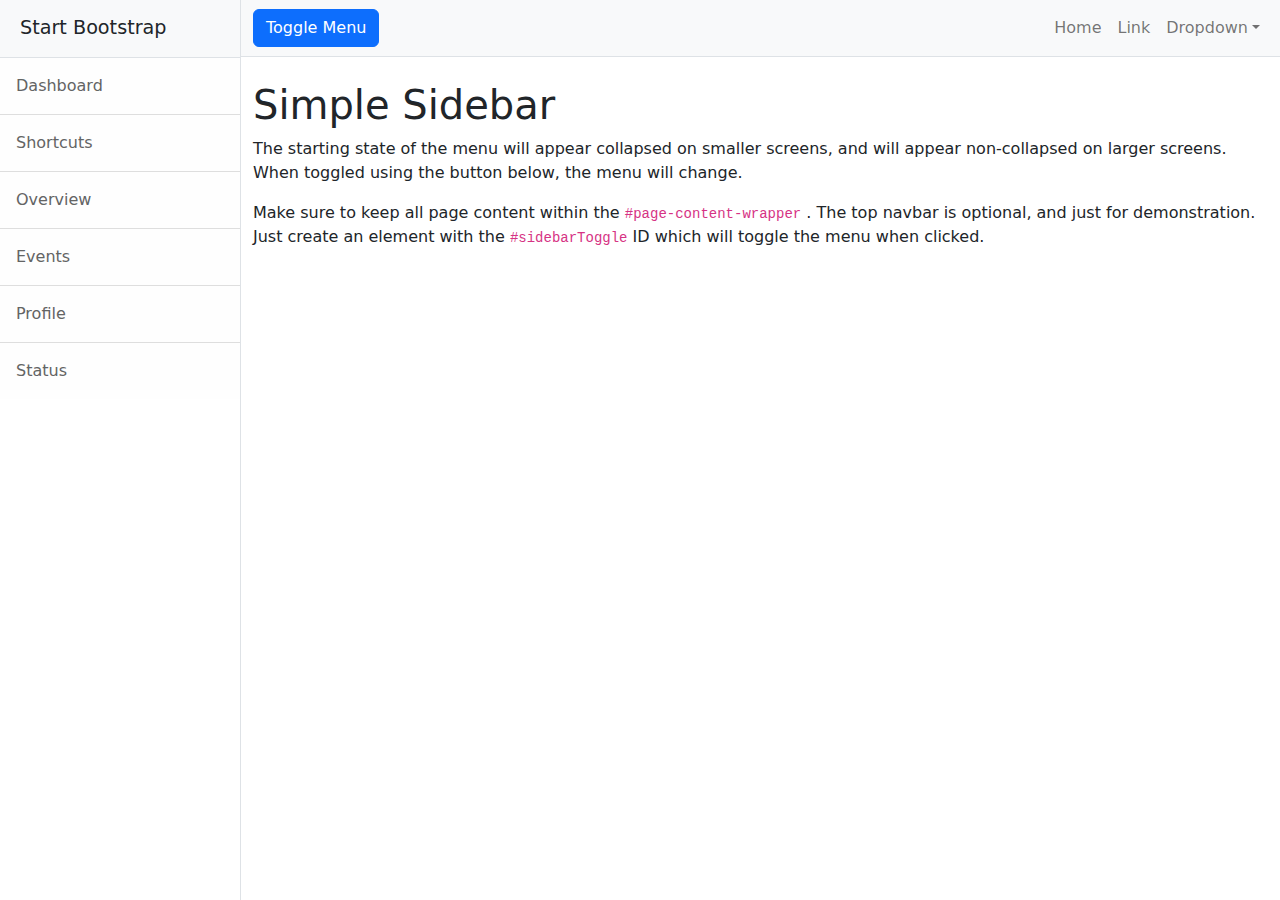
==== index.html @ cc0d229e "added bootstrap template" ====
<!DOCTYPE html>
<html lang="en">
    <head>
        <meta charset="utf-8" />
        <meta name="viewport" content="width=device-width, initial-scale=1, shrink-to-fit=no" />
        <meta name="description" content="" />
        <meta name="author" content="" />
        <title>Simple Sidebar - Start Bootstrap Template</title>
        <!-- Favicon-->
        <link rel="icon" type="image/x-icon" href="assets/favicon.ico" />
        <!-- Core theme CSS (includes Bootstrap)-->
        <link href="css/styles.css" rel="stylesheet" />
    </head>
    <body>
        <div class="d-flex" id="wrapper">
            <!-- Sidebar-->
            <div class="border-end bg-white" id="sidebar-wrapper">
                <div class="sidebar-heading border-bottom bg-light">Start Bootstrap</div>
                <div class="list-group list-group-flush">
                    <a class="list-group-item list-group-item-action list-group-item-light p-3" href="#!">Dashboard</a>
                    <a class="list-group-item list-group-item-action list-group-item-light p-3" href="#!">Shortcuts</a>
                    <a class="list-group-item list-group-item-action list-group-item-light p-3" href="#!">Overview</a>
                    <a class="list-group-item list-group-item-action list-group-item-light p-3" href="#!">Events</a>
                    <a class="list-group-item list-group-item-action list-group-item-light p-3" href="#!">Profile</a>
                    <a class="list-group-item list-group-item-action list-group-item-light p-3" href="#!">Status</a>
                </div>
            </div>
            <!-- Page content wrapper-->
            <div id="page-content-wrapper">
                <!-- Top navigation-->
                <nav class="navbar navbar-expand-lg navbar-light bg-light border-bottom">
                    <div class="container-fluid">
                        <button class="btn btn-primary" id="sidebarToggle">Toggle Menu</button>
                        <button class="navbar-toggler" type="button" data-bs-toggle="collapse" data-bs-target="#navbarSupportedContent" aria-controls="navbarSupportedContent" aria-expanded="false" aria-label="Toggle navigation"><span class="navbar-toggler-icon"></span></button>
                        <div class="collapse navbar-collapse" id="navbarSupportedContent">
                            <ul class="navbar-nav ms-auto mt-2 mt-lg-0">
                                <li class="nav-item active"><a class="nav-link" href="#!">Home</a></li>
                                <li class="nav-item"><a class="nav-link" href="#!">Link</a></li>
                                <li class="nav-item dropdown">
                                    <a class="nav-link dropdown-toggle" id="navbarDropdown" href="#" role="button" data-bs-toggle="dropdown" aria-haspopup="true" aria-expanded="false">Dropdown</a>
                                    <div class="dropdown-menu dropdown-menu-end" aria-labelledby="navbarDropdown">
                                        <a class="dropdown-item" href="#!">Action</a>
                                        <a class="dropdown-item" href="#!">Another action</a>
                                        <div class="dropdown-divider"></div>
                                        <a class="dropdown-item" href="#!">Something else here</a>
                                    </div>
                                </li>
                            </ul>
                        </div>
                    </div>
                </nav>
                <!-- Page content-->
                <div class="container-fluid">
                    <h1 class="mt-4">Simple Sidebar</h1>
                    <p>The starting state of the menu will appear collapsed on smaller screens, and will appear non-collapsed on larger screens. When toggled using the button below, the menu will change.</p>
                    <p>
                        Make sure to keep all page content within the
                        <code>#page-content-wrapper</code>
                        . The top navbar is optional, and just for demonstration. Just create an element with the
                        <code>#sidebarToggle</code>
                        ID which will toggle the menu when clicked.
                    </p>
                </div>
            </div>
        </div>
        <!-- Bootstrap core JS-->
        <script src="https://cdn.jsdelivr.net/npm/bootstrap@5.2.3/dist/js/bootstrap.bundle.min.js"></script>
        <!-- Core theme JS-->
        <script src="js/scripts.js"></script>
    </body>
</html>
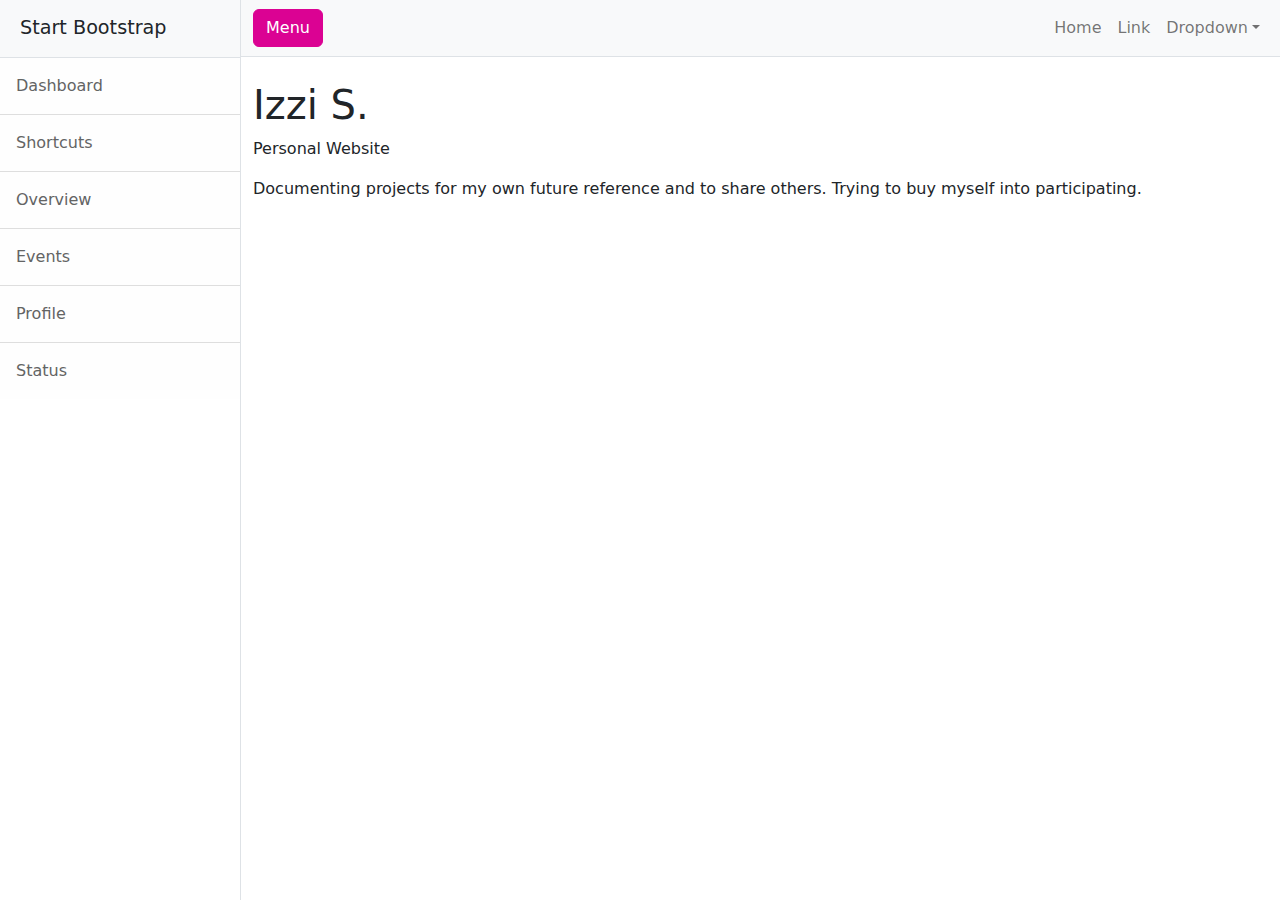
==== commit 5e32d88d: "added text" ====
--- a/index.html
+++ b/index.html
@@ -5,7 +5,7 @@
         <meta name="viewport" content="width=device-width, initial-scale=1, shrink-to-fit=no" />
         <meta name="description" content="" />
         <meta name="author" content="" />
-        <title>Simple Sidebar - Start Bootstrap Template</title>
+        <title>Izzi S</title>
         <!-- Favicon-->
         <link rel="icon" type="image/x-icon" href="assets/favicon.ico" />
         <!-- Core theme CSS (includes Bootstrap)-->
@@ -30,7 +30,7 @@
                 <!-- Top navigation-->
                 <nav class="navbar navbar-expand-lg navbar-light bg-light border-bottom">
                     <div class="container-fluid">
-                        <button class="btn btn-primary" id="sidebarToggle">Toggle Menu</button>
+                        <button class="btn btn-primary" id="sidebarToggle" >Menu</button>
                         <button class="navbar-toggler" type="button" data-bs-toggle="collapse" data-bs-target="#navbarSupportedContent" aria-controls="navbarSupportedContent" aria-expanded="false" aria-label="Toggle navigation"><span class="navbar-toggler-icon"></span></button>
                         <div class="collapse navbar-collapse" id="navbarSupportedContent">
                             <ul class="navbar-nav ms-auto mt-2 mt-lg-0">
@@ -51,14 +51,10 @@
                 </nav>
                 <!-- Page content-->
                 <div class="container-fluid">
-                    <h1 class="mt-4">Simple Sidebar</h1>
-                    <p>The starting state of the menu will appear collapsed on smaller screens, and will appear non-collapsed on larger screens. When toggled using the button below, the menu will change.</p>
+                    <h1 class="mt-4">Izzi S.</h1>
+                    <p>Personal Website</p>
                     <p>
-                        Make sure to keep all page content within the
-                        <code>#page-content-wrapper</code>
-                        . The top navbar is optional, and just for demonstration. Just create an element with the
-                        <code>#sidebarToggle</code>
-                        ID which will toggle the menu when clicked.
+                    Documenting projects for my own future reference and to share others. Trying to buy myself into participating.
                     </p>
                 </div>
             </div>
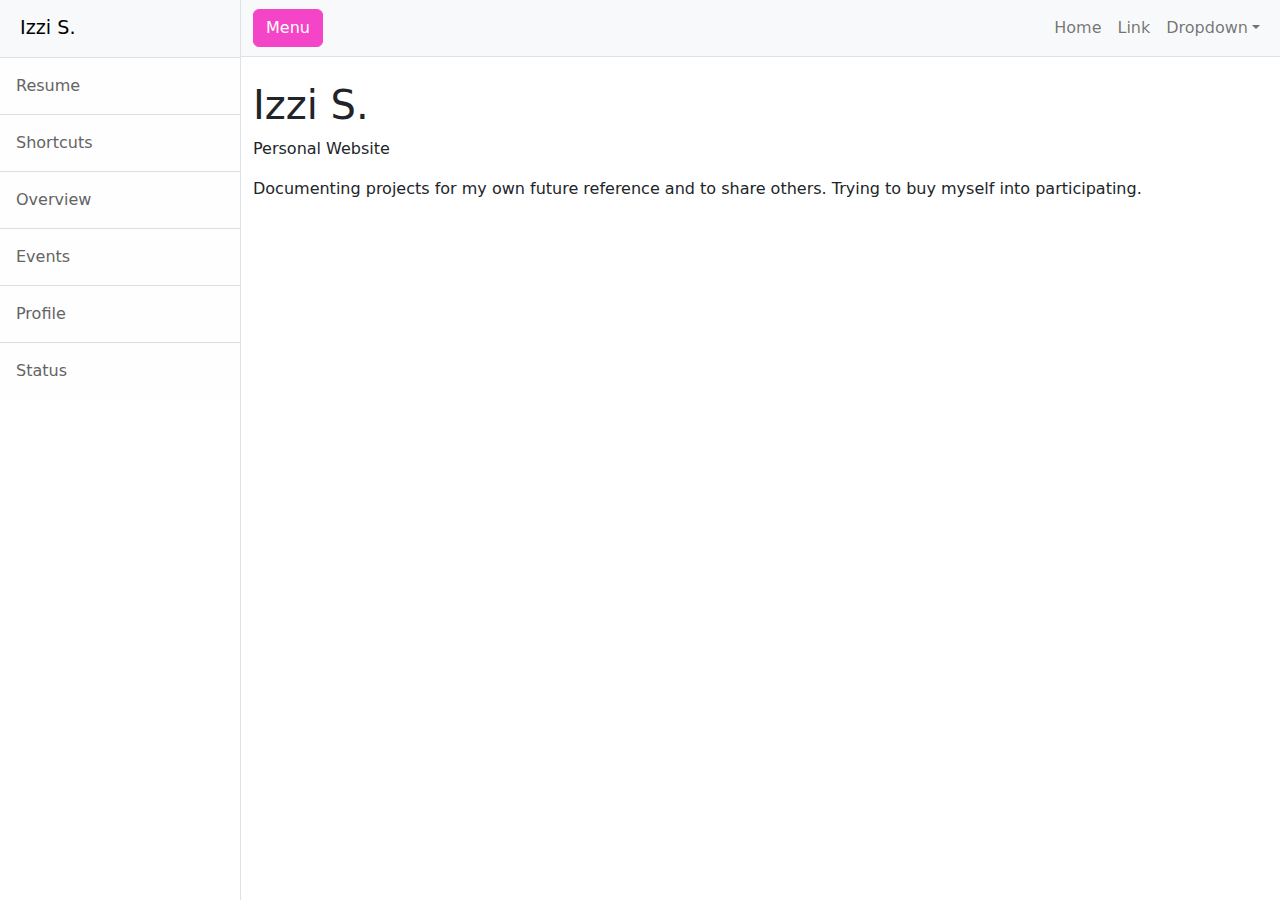
==== commit 098aa4fb: "-m added mt prj" ====
--- a/index.html
+++ b/index.html
@@ -5,19 +5,20 @@
         <meta name="viewport" content="width=device-width, initial-scale=1, shrink-to-fit=no" />
         <meta name="description" content="" />
         <meta name="author" content="" />
-        <title>Izzi S</title>
+        <title>  Izzi S </a></title>
         <!-- Favicon-->
         <link rel="icon" type="image/x-icon" href="assets/favicon.ico" />
         <!-- Core theme CSS (includes Bootstrap)-->
         <link href="css/styles.css" rel="stylesheet" />
+        <link rel="stylesheet"  href="css/mycss.css" type="text/css"/>
     </head>
     <body>
         <div class="d-flex" id="wrapper">
             <!-- Sidebar-->
             <div class="border-end bg-white" id="sidebar-wrapper">
-                <div class="sidebar-heading border-bottom bg-light">Start Bootstrap</div>
+                <div class="sidebar-heading border-bottom bg-light">  <a href="/index.html">Izzi S. </a></div>
                 <div class="list-group list-group-flush">
-                    <a class="list-group-item list-group-item-action list-group-item-light p-3" href="#!">Dashboard</a>
+                    <a class="list-group-item list-group-item-action list-group-item-light p-3" href="/Resume.html">Resume</a>
                     <a class="list-group-item list-group-item-action list-group-item-light p-3" href="#!">Shortcuts</a>
                     <a class="list-group-item list-group-item-action list-group-item-light p-3" href="#!">Overview</a>
                     <a class="list-group-item list-group-item-action list-group-item-light p-3" href="#!">Events</a>
@@ -56,6 +57,9 @@
                     <p>
                     Documenting projects for my own future reference and to share others. Trying to buy myself into participating.
                     </p>
+                    <p></p>
+                    <frame src="https://www.mountainproject.com/user/200920791/iz-sib" title="What rocks I'm at " ></iframe>
+
                 </div>
             </div>
         </div>
--- a/css/mycss.css
+++ b/css/mycss.css
@@ -0,0 +1,16 @@
+ .btn-primary {
+ --bs-btn-bg: #F445C8;
+ --bs-btn-border-color: #F445C8;
+ --bs-btn-hover-bg: #9B45F4;
+  --bs-btn-hover-border-color: #9B45F4;
+}
+
+a {
+  color: var(--bs-link-color);
+  text-decoration: none;
+}
+
+:root {
+--bs-link-color:#000000;
+--bs-link-hover-color: #F445C8;
+}
